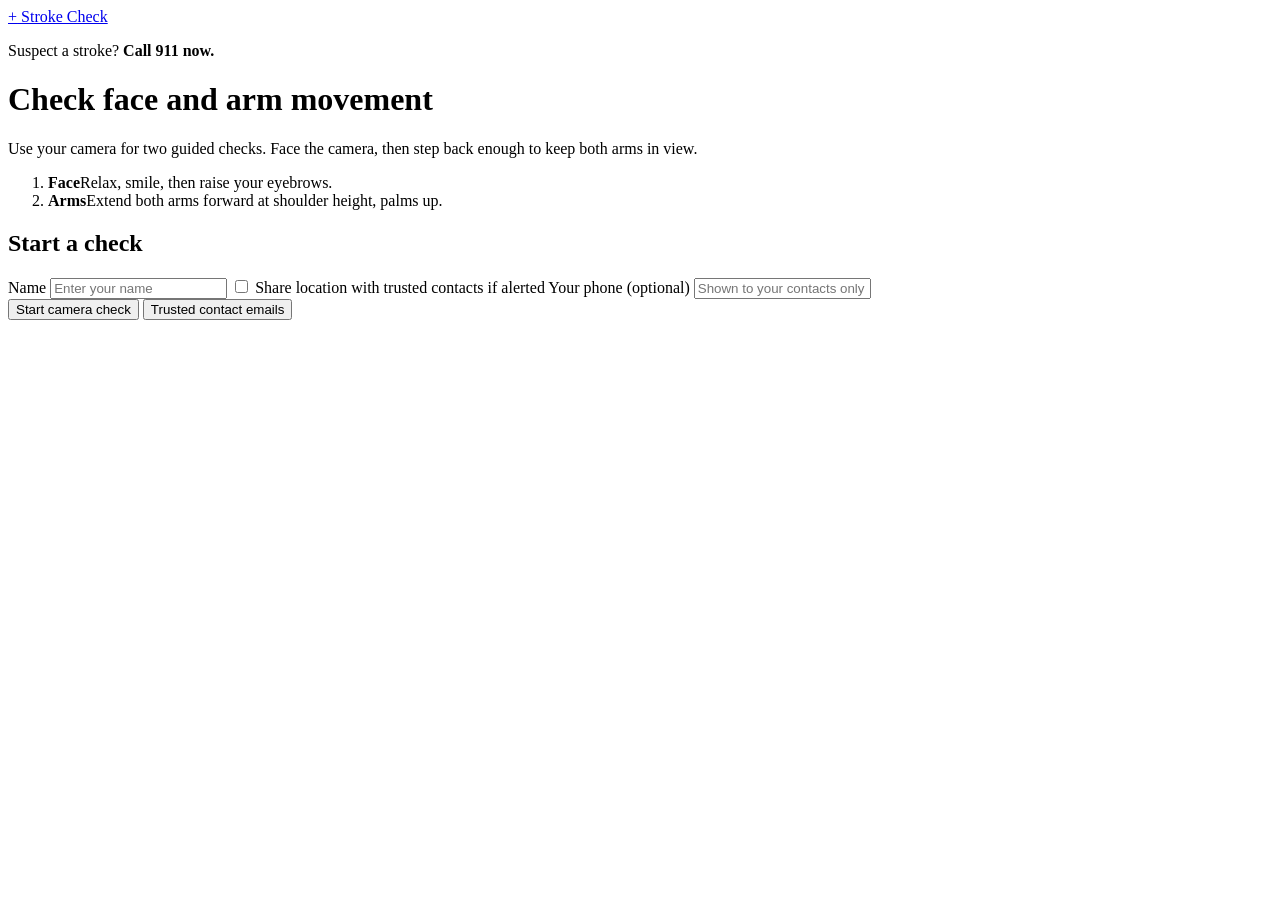
==== frontend/index.html @ f0f89401 "Confirm the emergency call and prioritize paramedic questions" ====
<!doctype html>
<html lang="en">
<head>
  <meta charset="utf-8">
  <meta name="viewport" content="width=device-width, initial-scale=1">
  <title>Stroke Check</title>
  <link rel="stylesheet" href="/style.css">
  <script type="importmap">
    {"imports": {"three": "https://cdn.jsdelivr.net/npm/three@0.160.0/build/three.module.js", "three/addons/": "https://cdn.jsdelivr.net/npm/three@0.160.0/examples/jsm/"}}
  </script>
</head>
<body>
  <main>
    <header class="masthead">
      <a class="brand" href="/" aria-label="Stroke Check home"><span class="brand-mark" aria-hidden="true">+</span> Stroke Check</a>
      <p>Suspect a stroke? <strong>Call 911 now.</strong></p>
    </header>
    <div class="setup-layout">
      <div class="intro">
        <h1>Check face and arm movement</h1>
        <p>Use your camera for two guided checks. Face the camera, then step back enough to keep both arms in view.</p>
        <ol class="steps">
          <li><strong>Face</strong><span>Relax, smile, then raise your eyebrows.</span></li>
          <li><strong>Arms</strong><span>Extend both arms forward at shoulder height, palms up.</span></li>
        </ol>
      </div>
      <form id="setup">
        <h2>Start a check</h2>
        <label class="name-input">Name <input id="name" required maxlength="80" autocomplete="given-name" placeholder="Enter your name"></label>
        <label><input id="share-location" type="checkbox"> Share location with trusted contacts if alerted</label>
        <label class="name-input">Your phone (optional) <input id="phone" type="tel" maxlength="40" autocomplete="tel" placeholder="Shown to your contacts only if a warning fires"></label>
        <div class="setup-actions">
          <button id="start">Start camera check</button>
          <button id="contacts-open" type="button">Trusted contact emails</button>
        </div>
      </form>
    </div>
    <section id="contacts" hidden>
      <h2>Trusted contact emails</h2>
      <p>Save up to three people who agree to receive warning emails. Send a test email before the demo.</p>
      <ul id="contact-list"></ul>
      <form id="contact-form">
        <label>Name <input name="name" required maxlength="80"></label>
        <label>Relationship <input name="relationship" required maxlength="80"></label>
        <label>Email <input name="email" type="email" required maxlength="254"></label>
        <label><input name="consent" type="checkbox" required> This contact agreed to receive alerts</label>
        <button>Save contact</button>
      </form>
      <button id="contacts-test" type="button">Send test email</button>
      <button id="contacts-close" type="button">Close</button>
      <p id="contacts-status" role="status"></p>
    </section>
    <p id="status" role="status"></p>
    <section id="capture" hidden>
      <div class="capture-top">
        <div>
          <p id="capture-step"></p>
          <h2 id="prompt" tabindex="-1" aria-live="polite"></h2>
          <p id="capture-hint"></p>
        </div>
        <span id="countdown" aria-hidden="true"></span>
      </div>
      <progress id="capture-progress" aria-label="Current step progress"></progress>
      <div id="preview"><video autoplay muted playsinline></video><canvas aria-hidden="true"></canvas></div>
    </section>
    <section id="result" hidden>
      <h2 id="outcome" tabindex="-1"></h2>
      <p>This is a warning tool, not a diagnosis. If you suspect a stroke, call 911 now.</p>
      <p id="retake-reason"></p>
      <div id="signs"></div>
      <div id="explain-card" hidden>
        <span class="explain-badge" id="explain-badge">Explained by Nemotron</span>
        <p id="explain-text"></p>
      </div>
      <section id="emergency" hidden>
        <div class="alert-delivery">
          <div><h2>Trusted contact emails</h2><p id="alert-status" role="status" tabindex="-1"></p></div>
          <button id="cancel-alert" type="button">Cancel email alerts</button>
        </div>
        <div class="conversation">
          <div class="assistant-heading">
            <h3>Emergency assistant</h3>
            <label>Language <select id="agent-language"><option value="en">English</option><option value="es">Español</option><option value="vi">Tiếng Việt</option></select></label>
          </div>
          <div class="agent-message">
            <p id="agent-say" role="status" aria-live="polite"></p>
            <button id="replay-agent" type="button" hidden>Replay aloud</button>
          </div>
          <p id="mic-indicator" hidden><span class="mic-dot" aria-hidden="true"></span><strong id="mic-label">Listening…</strong> <span id="live-transcript"></span></p>
          <form id="agent-reply">
            <input id="family-message" maxlength="1500" placeholder="Or type your answer" autocomplete="off" aria-label="Your answer">
            <button class="primary">Send</button>
            <button id="talk" type="button" hidden>Tap to talk</button>
            <button id="send-voice" type="button" hidden>Send voice reply <kbd>Space / Enter</kbd></button>
          </form>
          <p id="voice-review" role="status" hidden></p>
          <ol id="conversation-log" aria-label="Conversation"></ol>
          <div id="script-card" class="card-911" hidden>
            <h3>Read this to 911</h3>
            <p id="script-911"></p>
          </div>
          <button id="paramedics-here" type="button">Paramedics are here</button>
          <div id="handoff-card">
            <div class="handoff-top">
              <h3>Paramedic handoff</h3>
              <span id="verified-badge" hidden>Checked by Nemotron Super ✓</span>
              <button id="close-handoff" type="button" hidden>Close</button>
            </div>
            <p id="last-normal">Last known normal time is unknown.</p>
            <dl id="handoff"></dl>
            <p id="removed-facts" hidden></p>
            <a id="print-handoff" target="_blank" rel="noopener" hidden>Printable handoff</a>
          </div>
        </div>
      </section>
      <button id="retake" type="button" hidden>Retake</button>
      <button id="back-to-start" type="button">Back to start</button>
      <details id="under-hood">
        <summary>Measurements and timing</summary>
        <div id="viz-result" hidden>
          <figure id="face3d-box" hidden>
            <div id="face3d"></div>
            <figcaption><strong id="face3d-label"></strong><span>Your face mesh from landmarks only (no video kept). Red = left and right sides moved differently. Smile movement shown 2× so it's easier to see. Drag to rotate.</span><button id="face3d-play" type="button">Pause smile</button></figcaption>
          </figure>
          <figure id="arms-chart-box" hidden>
            <canvas id="arms-chart" aria-label="Wrist height during the hold"></canvas>
            <figcaption><span class="legend-left">Left wrist</span> <span class="legend-right">Right wrist</span> · drop from the starting height during the 10 s hold, in shoulder-widths</figcaption>
          </figure>
        </div>
        <h3>Tracked movement</h3>
        <pre id="features"></pre>
        <h3>Processing time (ms)</h3>
        <pre id="latency"></pre>
      </details>
    </section>
  </main>
  <script type="module" src="/app.js"></script>
</body>
</html>
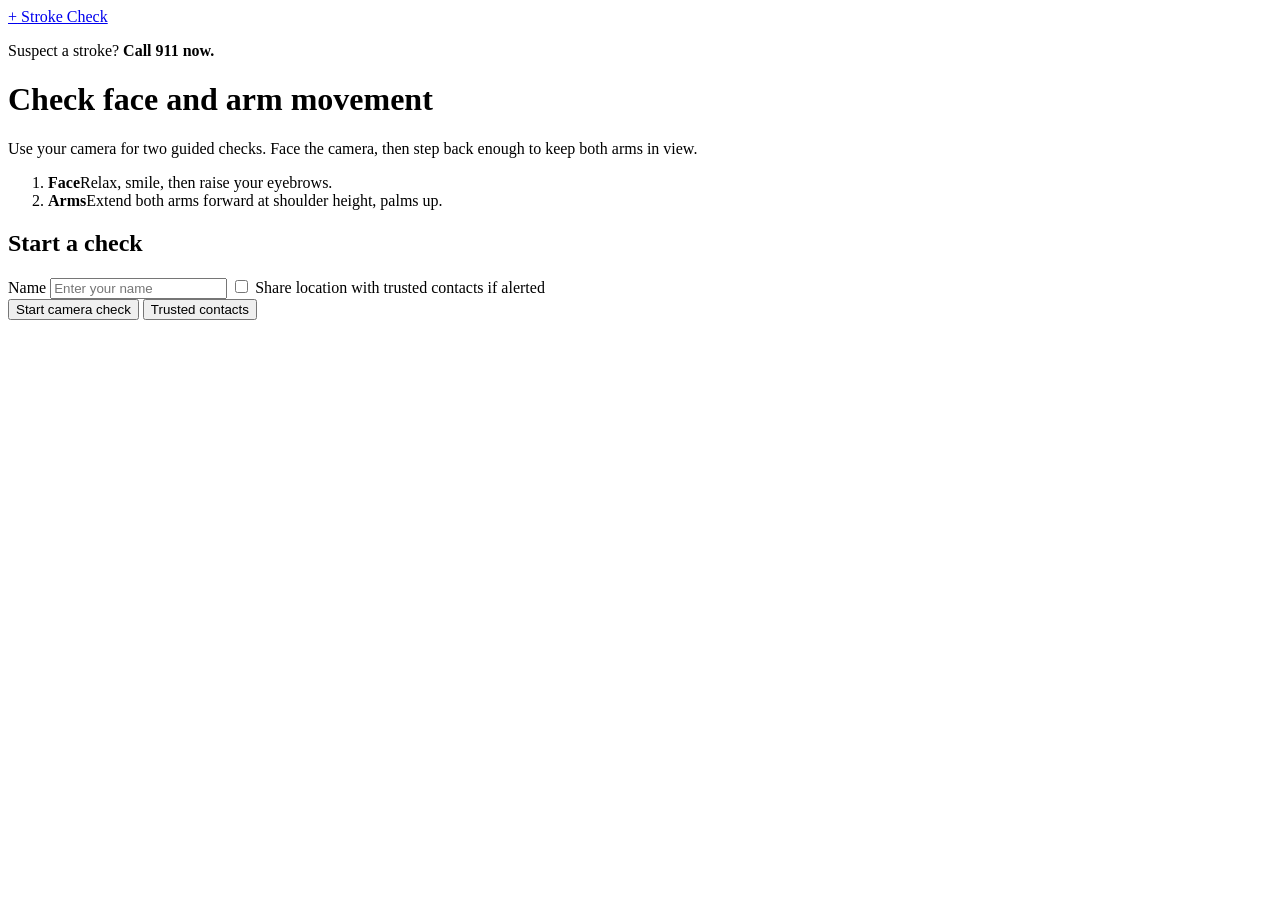
==== commit b585d113: "Save phone numbers with trusted contacts" ====
--- a/frontend/index.html
+++ b/frontend/index.html
@@ -28,21 +28,21 @@
         <h2>Start a check</h2>
         <label class="name-input">Name <input id="name" required maxlength="80" autocomplete="given-name" placeholder="Enter your name"></label>
         <label><input id="share-location" type="checkbox"> Share location with trusted contacts if alerted</label>
-        <label class="name-input">Your phone (optional) <input id="phone" type="tel" maxlength="40" autocomplete="tel" placeholder="Shown to your contacts only if a warning fires"></label>
         <div class="setup-actions">
           <button id="start">Start camera check</button>
-          <button id="contacts-open" type="button">Trusted contact emails</button>
+          <button id="contacts-open" type="button">Trusted contacts</button>
         </div>
       </form>
     </div>
     <section id="contacts" hidden>
-      <h2>Trusted contact emails</h2>
-      <p>Save up to three people who agree to receive warning emails. Send a test email before the demo.</p>
+      <h2>Trusted contacts</h2>
+      <p>Save up to three people who agree to receive warning emails. You can add a phone number for each contact.</p>
       <ul id="contact-list"></ul>
       <form id="contact-form">
         <label>Name <input name="name" required maxlength="80"></label>
         <label>Relationship <input name="relationship" required maxlength="80"></label>
         <label>Email <input name="email" type="email" required maxlength="254"></label>
+        <label>Phone (optional) <input name="phone" type="tel" maxlength="40" autocomplete="off"></label>
         <label><input name="consent" type="checkbox" required> This contact agreed to receive alerts</label>
         <button>Save contact</button>
       </form>
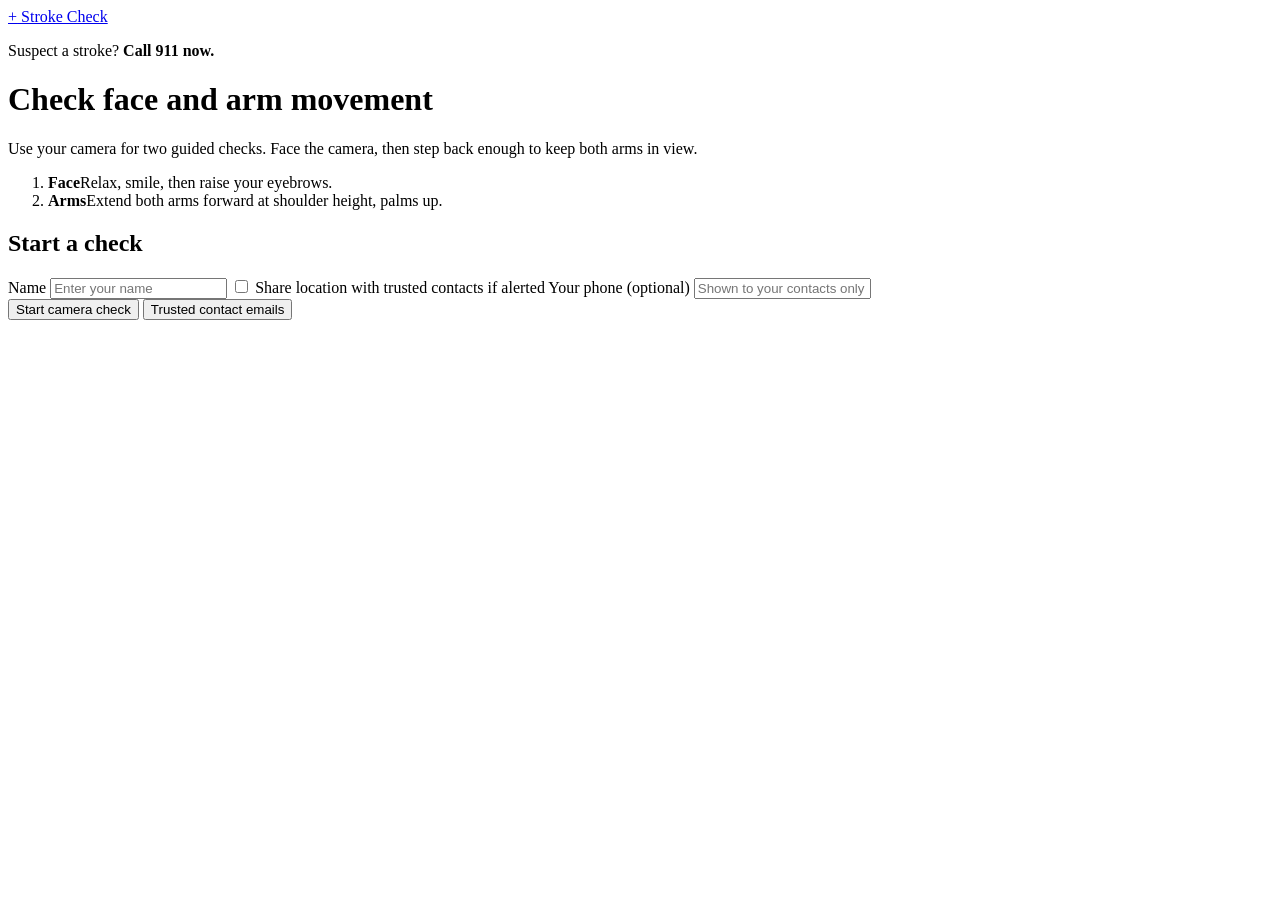
==== commit 293869b4: "Restore the callback number for the person being checked" ====
--- a/frontend/index.html
+++ b/frontend/index.html
@@ -28,21 +28,21 @@
         <h2>Start a check</h2>
         <label class="name-input">Name <input id="name" required maxlength="80" autocomplete="given-name" placeholder="Enter your name"></label>
         <label><input id="share-location" type="checkbox"> Share location with trusted contacts if alerted</label>
+        <label class="name-input">Your phone (optional) <input id="phone" type="tel" maxlength="40" autocomplete="tel" placeholder="Shown to your contacts only if a warning fires"></label>
         <div class="setup-actions">
           <button id="start">Start camera check</button>
-          <button id="contacts-open" type="button">Trusted contacts</button>
+          <button id="contacts-open" type="button">Trusted contact emails</button>
         </div>
       </form>
     </div>
     <section id="contacts" hidden>
-      <h2>Trusted contacts</h2>
-      <p>Save up to three people who agree to receive warning emails. You can add a phone number for each contact.</p>
+      <h2>Trusted contact emails</h2>
+      <p>Save up to three people who agree to receive warning emails. Send a test email before the demo.</p>
       <ul id="contact-list"></ul>
       <form id="contact-form">
         <label>Name <input name="name" required maxlength="80"></label>
         <label>Relationship <input name="relationship" required maxlength="80"></label>
         <label>Email <input name="email" type="email" required maxlength="254"></label>
-        <label>Phone (optional) <input name="phone" type="tel" maxlength="40" autocomplete="off"></label>
         <label><input name="consent" type="checkbox" required> This contact agreed to receive alerts</label>
         <button>Save contact</button>
       </form>
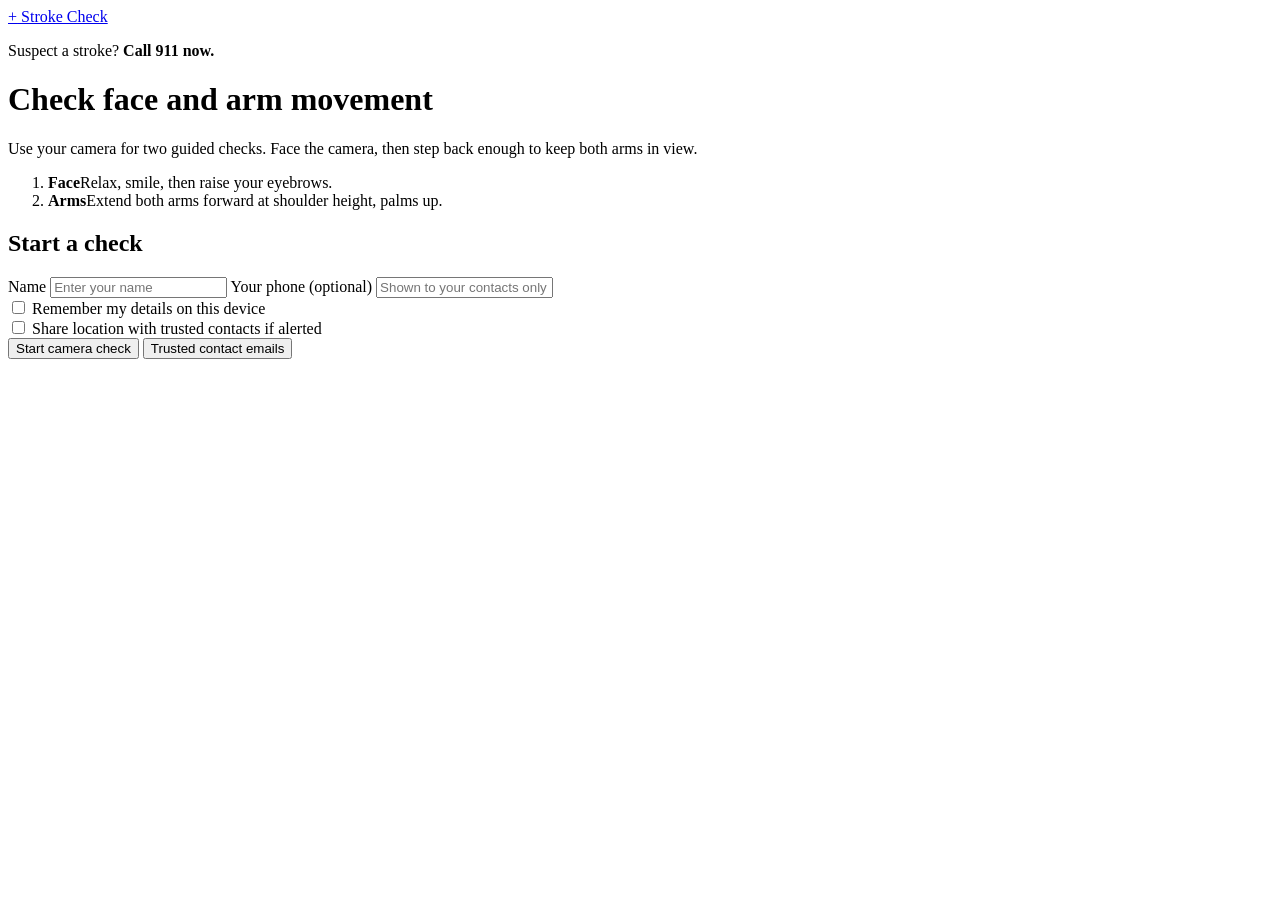
==== commit 3ec8b47b: "Remember the name and callback number on this device" ====
--- a/frontend/index.html
+++ b/frontend/index.html
@@ -27,8 +27,13 @@
       <form id="setup">
         <h2>Start a check</h2>
         <label class="name-input">Name <input id="name" required maxlength="80" autocomplete="given-name" placeholder="Enter your name"></label>
+        <label class="name-input">Your phone (optional) <input id="phone" type="tel" maxlength="40" autocomplete="tel" placeholder="Shown to your contacts only if a warning fires"></label>
+        <div class="profile-actions">
+          <label><input id="remember-profile" type="checkbox"> Remember my details on this device</label>
+          <button id="switch-person" type="button" hidden>Switch person</button>
+        </div>
+        <p id="profile-status" role="status" hidden></p>
         <label><input id="share-location" type="checkbox"> Share location with trusted contacts if alerted</label>
-        <label class="name-input">Your phone (optional) <input id="phone" type="tel" maxlength="40" autocomplete="tel" placeholder="Shown to your contacts only if a warning fires"></label>
         <div class="setup-actions">
           <button id="start">Start camera check</button>
           <button id="contacts-open" type="button">Trusted contact emails</button>
@@ -44,7 +49,8 @@
         <label>Relationship <input name="relationship" required maxlength="80"></label>
         <label>Email <input name="email" type="email" required maxlength="254"></label>
         <label><input name="consent" type="checkbox" required> This contact agreed to receive alerts</label>
-        <button>Save contact</button>
+        <button id="contact-save">Save contact</button>
+        <button id="contact-edit-cancel" type="button" hidden>Cancel edit</button>
       </form>
       <button id="contacts-test" type="button">Send test email</button>
       <button id="contacts-close" type="button">Close</button>
@@ -91,8 +97,10 @@
             <input id="family-message" maxlength="1500" placeholder="Or type your answer" autocomplete="off" aria-label="Your answer">
             <button class="primary">Send</button>
             <button id="talk" type="button" hidden>Tap to talk</button>
+            <button id="pause-mic" type="button" hidden>Pause microphone</button>
             <button id="send-voice" type="button" hidden>Send voice reply <kbd>Space / Enter</kbd></button>
           </form>
+          <p id="mic-paused" role="status" hidden>Microphone paused. You can still type a reply.</p>
           <p id="voice-review" role="status" hidden></p>
           <ol id="conversation-log" aria-label="Conversation"></ol>
           <div id="script-card" class="card-911" hidden>
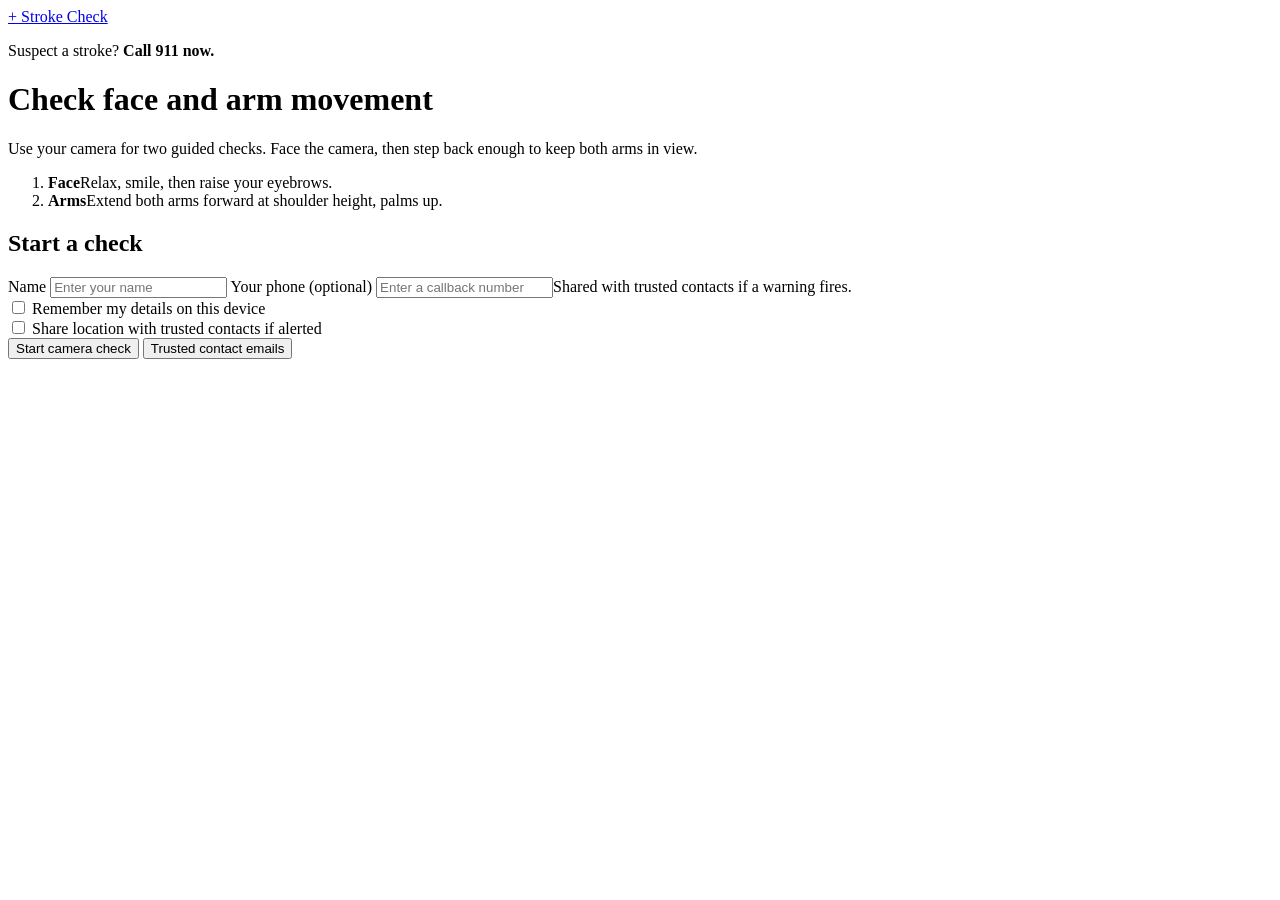
==== commit 1833fcc6: "Refresh the check and family view layouts" ====
--- a/frontend/index.html
+++ b/frontend/index.html
@@ -27,7 +27,7 @@
       <form id="setup">
         <h2>Start a check</h2>
         <label class="name-input">Name <input id="name" required maxlength="80" autocomplete="given-name" placeholder="Enter your name"></label>
-        <label class="name-input">Your phone (optional) <input id="phone" type="tel" maxlength="40" autocomplete="tel" placeholder="Shown to your contacts only if a warning fires"></label>
+        <label class="name-input">Your phone (optional) <input id="phone" type="tel" maxlength="40" autocomplete="tel" placeholder="Enter a callback number" aria-describedby="phone-note"><span id="phone-note">Shared with trusted contacts if a warning fires.</span></label>
         <div class="profile-actions">
           <label><input id="remember-profile" type="checkbox"> Remember my details on this device</label>
           <button id="switch-person" type="button" hidden>Switch person</button>
@@ -70,9 +70,11 @@
       <div id="preview"><video autoplay muted playsinline></video><canvas aria-hidden="true"></canvas></div>
     </section>
     <section id="result" hidden>
-      <h2 id="outcome" tabindex="-1"></h2>
-      <p>This is a warning tool, not a diagnosis. If you suspect a stroke, call 911 now.</p>
-      <p id="retake-reason"></p>
+      <header class="result-heading">
+        <h2 id="outcome" tabindex="-1"></h2>
+        <p>This is a warning tool, not a diagnosis. If you suspect a stroke, call 911 now.</p>
+        <p id="retake-reason"></p>
+      </header>
       <div id="signs"></div>
       <div id="explain-card" hidden>
         <span class="explain-badge" id="explain-badge">Explained by Nemotron</span>
